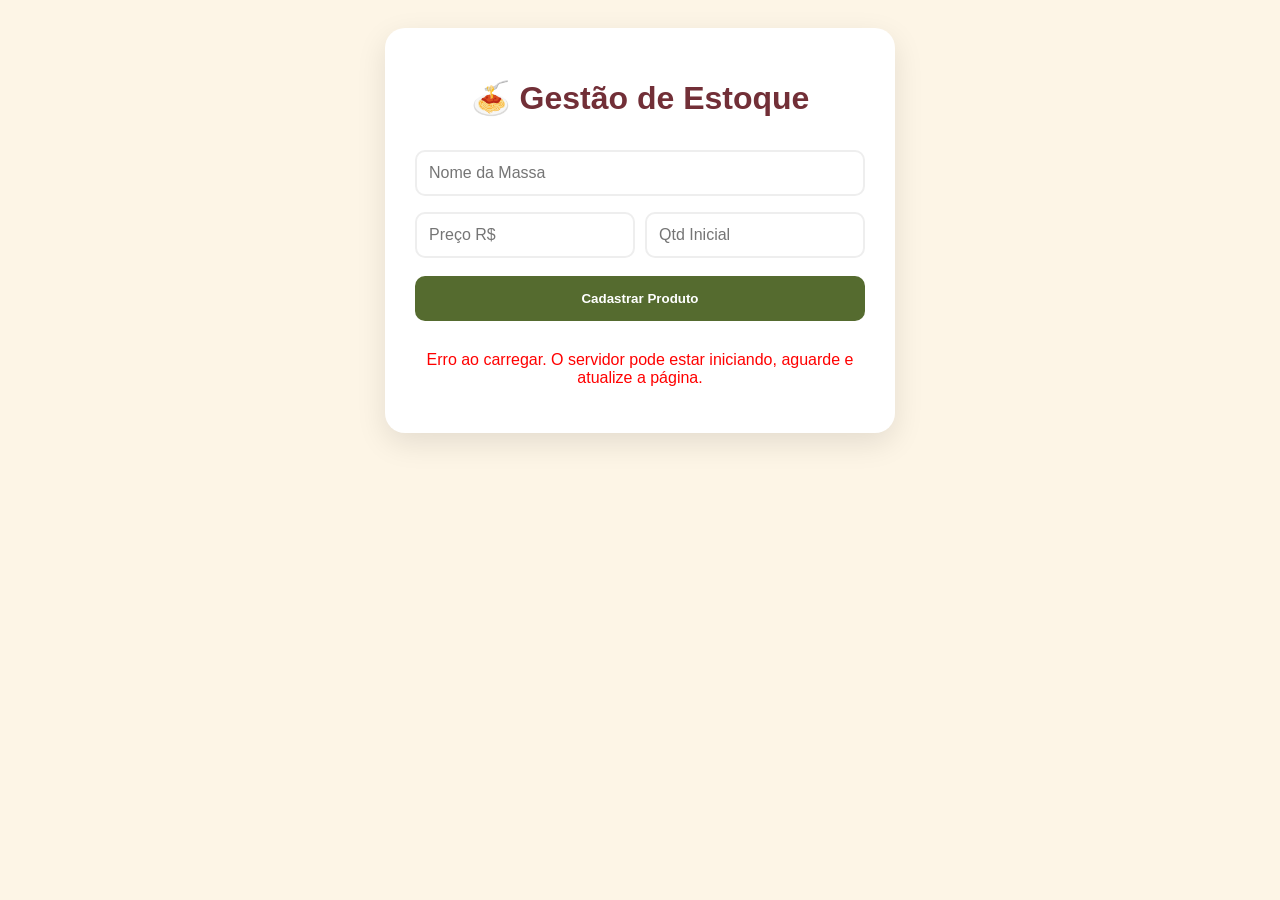
==== index.html @ f9daae5a "Criando redirecionamento na raiz" ====
<!DOCTYPE html>
<html lang="pt-BR">
<head>
    <meta charset="UTF-8">
    <meta http-equiv="refresh" content="0; url=./frontend/index.html" />
    <title>Carregando Pri Massas...</title>
</head>
<body>
    <script>
        window.location.href = "./frontend/index.html";
    </script>
</body>
</html>
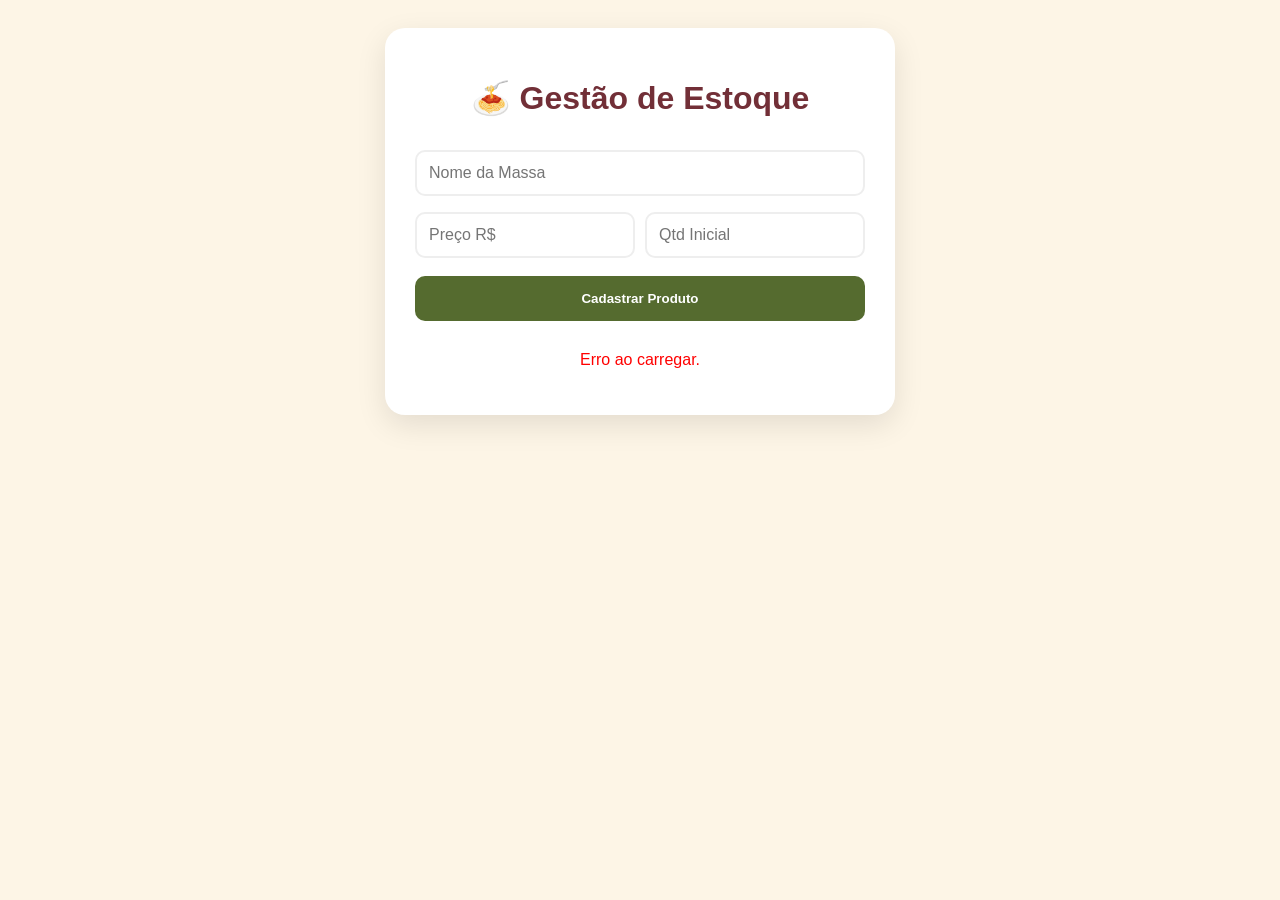
==== commit cb717171: "Reestruturando o código para ajuste" ====
--- a/index.html
+++ b/index.html
@@ -10,4 +10,14 @@
         window.location.href = "./frontend/index.html";
     </script>
 </body>
-</html>+</html>
+
+app.delete('/api/produtos/:id', async (req, res) => {
+  try {
+    const apagado = await Produto.findByIdAndDelete(req.params.id);
+    if (!apagado) return res.status(404).json({ mensagem: "Produto não encontrado" });
+    res.json({ mensagem: "Removido" });
+  } catch (err) {
+    res.status(500).json({ mensagem: "Erro ao apagar produto" });
+  }
+});
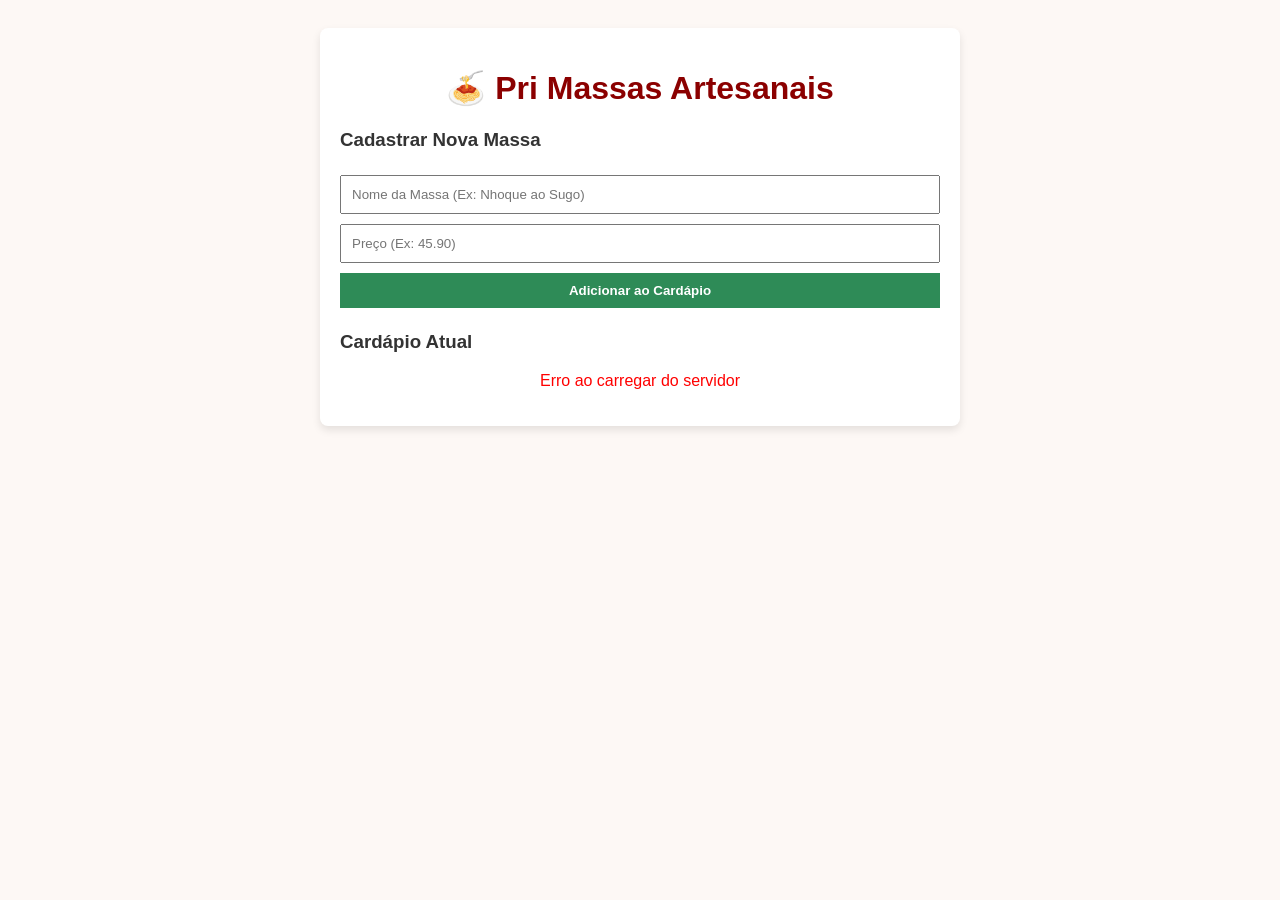
==== commit 02b53bc0: "Versão final com CRUD completo e correções de exclusão" ====
--- a/index.html
+++ b/index.html
@@ -7,17 +7,8 @@
 </head>
 <body>
     <script>
+        // Redirecionamento automático para a pasta frontend
         window.location.href = "./frontend/index.html";
     </script>
 </body>
-</html>
-
-app.delete('/api/produtos/:id', async (req, res) => {
-  try {
-    const apagado = await Produto.findByIdAndDelete(req.params.id);
-    if (!apagado) return res.status(404).json({ mensagem: "Produto não encontrado" });
-    res.json({ mensagem: "Removido" });
-  } catch (err) {
-    res.status(500).json({ mensagem: "Erro ao apagar produto" });
-  }
-});+</html>
